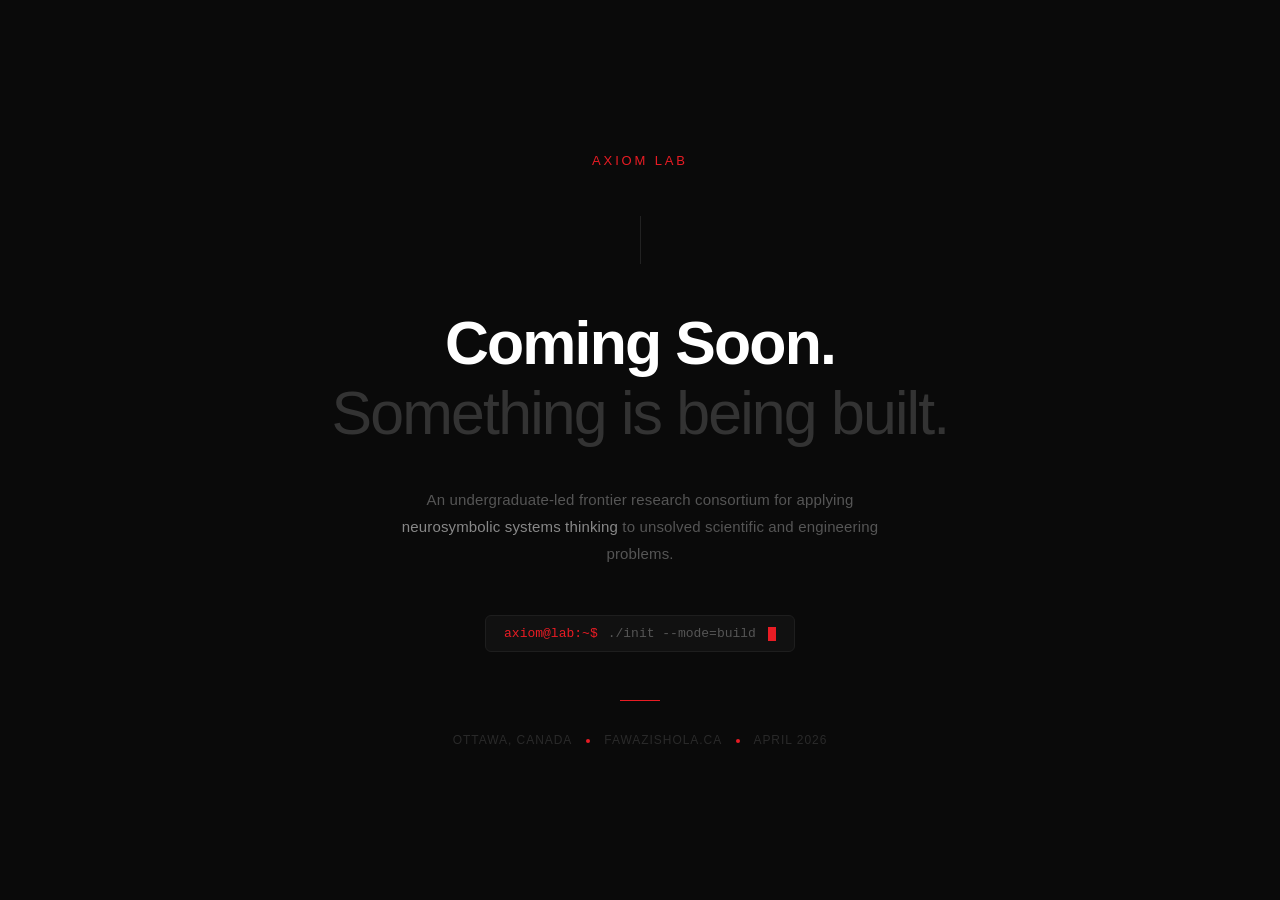
==== index.html @ d7b638c3 "Initial coming soon site for axiomlab.ca" ====
<!DOCTYPE html>
<html lang="en">
<head>
  <meta charset="UTF-8">
  <meta name="viewport" content="width=device-width, initial-scale=1.0">
  <title>Axiom Lab — Coming Soon</title>
  <style>
    * { margin: 0; padding: 0; box-sizing: border-box; }
    body {
      background: #0A0A0A;
      color: #FFFFFF;
      font-family: 'Inter', -apple-system, BlinkMacSystemFont, sans-serif;
      min-height: 100vh;
      display: flex;
      flex-direction: column;
      align-items: center;
      justify-content: center;
      padding: 2rem;
    }
    .container { max-width: 680px; width: 100%; text-align: center; }
    .wordmark {
      font-size: 13px;
      font-weight: 500;
      letter-spacing: 0.22em;
      color: #E91C24;
      text-transform: uppercase;
      margin-bottom: 3rem;
    }
    .divider-top {
      width: 1px; height: 48px;
      background: #222222;
      margin: 0 auto 3rem;
    }
    .headline {
      font-size: clamp(2.2rem, 6vw, 3.8rem);
      font-weight: 600;
      letter-spacing: -0.03em;
      line-height: 1.05;
      color: #FFFFFF;
      margin-bottom: 0.4rem;
    }
    .headline-sub {
      font-size: clamp(2.2rem, 6vw, 3.8rem);
      font-weight: 300;
      letter-spacing: -0.03em;
      line-height: 1.05;
      color: #333333;
      margin-bottom: 2.5rem;
    }
    .descriptor {
      font-size: 15px;
      font-weight: 400;
      color: #555555;
      line-height: 1.8;
      max-width: 500px;
      margin: 0 auto 3rem;
      letter-spacing: 0.01em;
    }
    .descriptor em { color: #888888; font-style: normal; }
    .terminal-line {
      display: inline-flex;
      align-items: center;
      gap: 10px;
      background: #111111;
      border: 1px solid #1E1E1E;
      border-radius: 6px;
      padding: 10px 18px;
      margin-bottom: 3rem;
      font-family: 'JetBrains Mono', 'Courier New', monospace;
      font-size: 13px;
    }
    .terminal-prompt { color: #E91C24; }
    .terminal-text { color: #555555; }
    .cursor {
      display: inline-block;
      width: 8px; height: 14px;
      background: #E91C24;
      animation: blink 1.2s step-end infinite;
      vertical-align: middle;
      margin-left: 2px;
    }
    @keyframes blink { 0%, 100% { opacity: 1; } 50% { opacity: 0; } }
    .divider-bottom {
      width: 40px; height: 1px;
      background: #E91C24;
      margin: 0 auto 2rem;
    }
    .footer {
      font-size: 12px;
      color: #2A2A2A;
      letter-spacing: 0.08em;
      text-transform: uppercase;
    }
    .dot {
      display: inline-block;
      width: 4px; height: 4px;
      background: #E91C24;
      border-radius: 50%;
      margin: 0 10px;
      vertical-align: middle;
    }
    a { color: inherit; text-decoration: none; }
    a:hover { color: #888888; }
  </style>
</head>
<body>
  <div class="container">
    <div class="wordmark">Axiom Lab</div>
    <div class="divider-top"></div>
    <h1 class="headline">Coming Soon.</h1>
    <h2 class="headline-sub">Something is being built.</h2>
    <p class="descriptor">
      An undergraduate-led frontier research consortium for applying
      <em>neurosymbolic systems thinking</em> to unsolved scientific
      and engineering problems.
    </p>
    <div class="terminal-line">
      <span class="terminal-prompt">axiom@lab:~$</span>
      <span class="terminal-text">./init --mode=build</span>
      <span class="cursor"></span>
    </div>
    <div class="divider-bottom"></div>
    <p class="footer">
      Ottawa, Canada
      <span class="dot"></span>
      <a href="https://fawazishola.ca">fawazishola.ca</a>
      <span class="dot"></span>
      April 2026
    </p>
  </div>
</body>
</html>
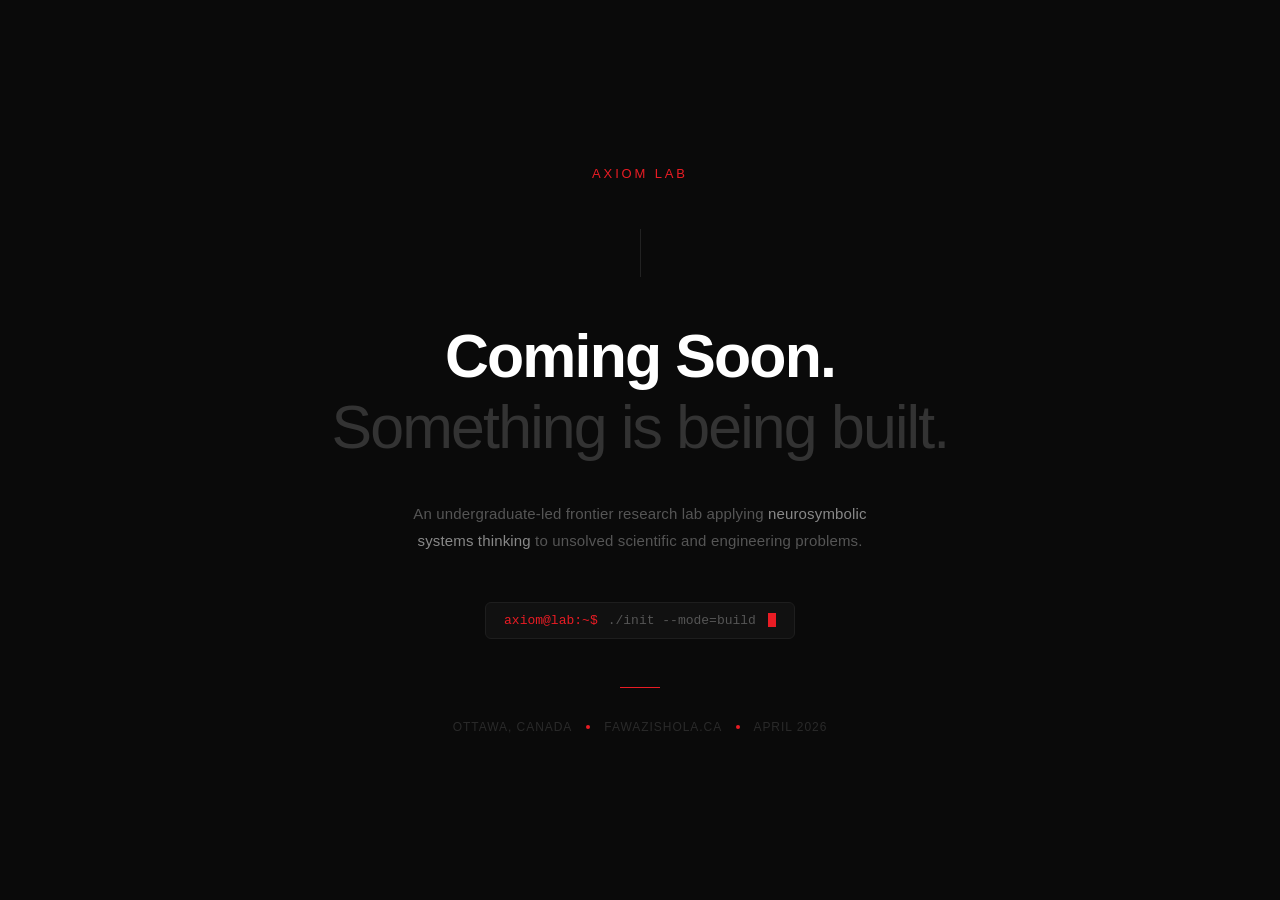
==== commit 699002f9: "Refine coming soon page description" ====
--- a/index.html
+++ b/index.html
@@ -3,7 +3,7 @@
 <head>
   <meta charset="UTF-8">
   <meta name="viewport" content="width=device-width, initial-scale=1.0">
-  <title>Axiom Lab — Coming Soon</title>
+  <title>Axiom Lab | Coming Soon</title>
   <style>
     * { margin: 0; padding: 0; box-sizing: border-box; }
     body {
@@ -110,7 +110,7 @@
     <h1 class="headline">Coming Soon.</h1>
     <h2 class="headline-sub">Something is being built.</h2>
     <p class="descriptor">
-      An undergraduate-led frontier research consortium for applying
+      An undergraduate-led frontier research lab applying
       <em>neurosymbolic systems thinking</em> to unsolved scientific
       and engineering problems.
     </p>
